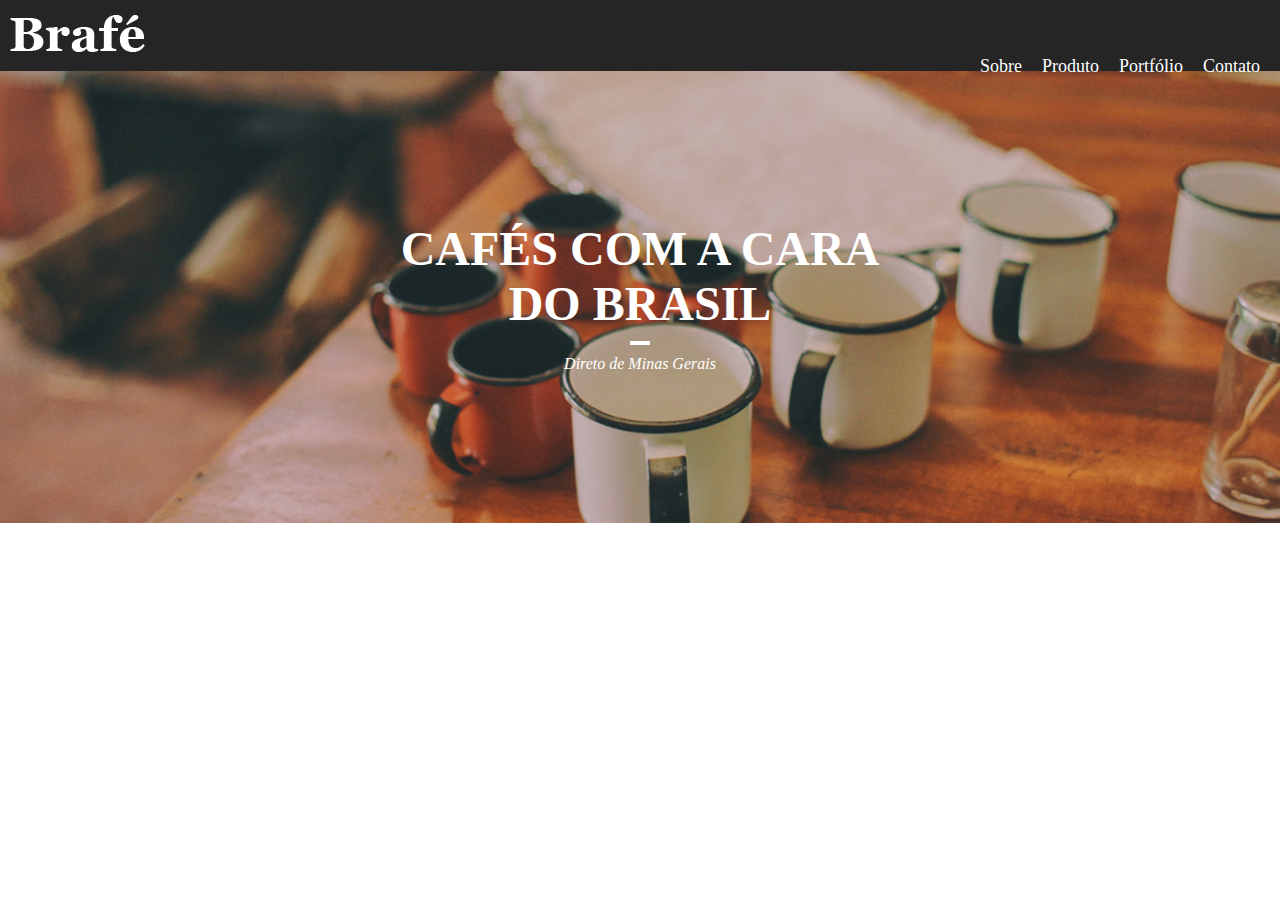
==== indexbrafe.html @ 09729a93 "Banner" ====
<!DOCTYPE html>
<html lang="Pt-BR">

<head>
    <meta charset="UTF-8">
    <meta name="viewport" content="width=device-width, initial-scale=1.0">
    <title>Bra Fé</title>
    <link rel="stylesheet" href="css/Stily.css">
</head>

<body>
    <header class="menu">
        <div class="container">
            <a href="#" class="menu-logo"><img src="img/brafe.png" alt=""></a>
            <nav class="menu-nav">
                <ul>
                    <li><a href="#">Sobre</a></li>
                    <li><a href="#">Produto</a></li>
                    <li><a href="#">Portfólio</a></li>
                    <li><a href="#">Contato</a></li>
                </ul>
            </nav>
        </div>
    </header>
<!-- Banner -->

<section class="intro">
    <h2>Cafés com a cara <br> do Brasil</h2>
    <p>Direto de Minas Gerais</p>
</section>

</body>

</html>
---- css/Stily.css ----
/*RESET*/

body, h1, h2, h3, p, ul{
padding: 0;
margin: 0;
}

body{
    font-family: Georgia, serif;
    color: #252525;
}

*{
    box-sizing: border-box;
}

.conteiner{
    display: flex;
    max-width: 960px;
    margin: 0  auto;
}

/* Menu */
.menu{
    background-color: #252525;
    padding: 15px 0;
}

.menu nav a{
    text-decoration: none;
    color: #fff;
    font-size: 1.125em;
}

.menu-nav{
    flex:1;
    margin: 0 10px;
    align-self: center;
}

.menu-logo{
    margin: 0 10px;
}

.menu nav ul{
    float: right;
    display: flex;
    list-style: none;
}

.menu-nav ul li a{
    padding: 10px;
}

/* banner */

.intro{
    background-image: url(../img/bg-intro.jpg);
    background-size: cover;
    padding: 150px 0;
    color: #fff;
    text-align: center;
}

.intro h2{
    text-transform: uppercase;
    font-size: 3em;

}

.intro p{
    font-style: italic;
    font: size 1.125em;
}

.intro h2::after{
    content: '';
    display: block;
    width: 20px;
    height: 4px;
    background-color: #fff;
    margin: 10px auto;
}
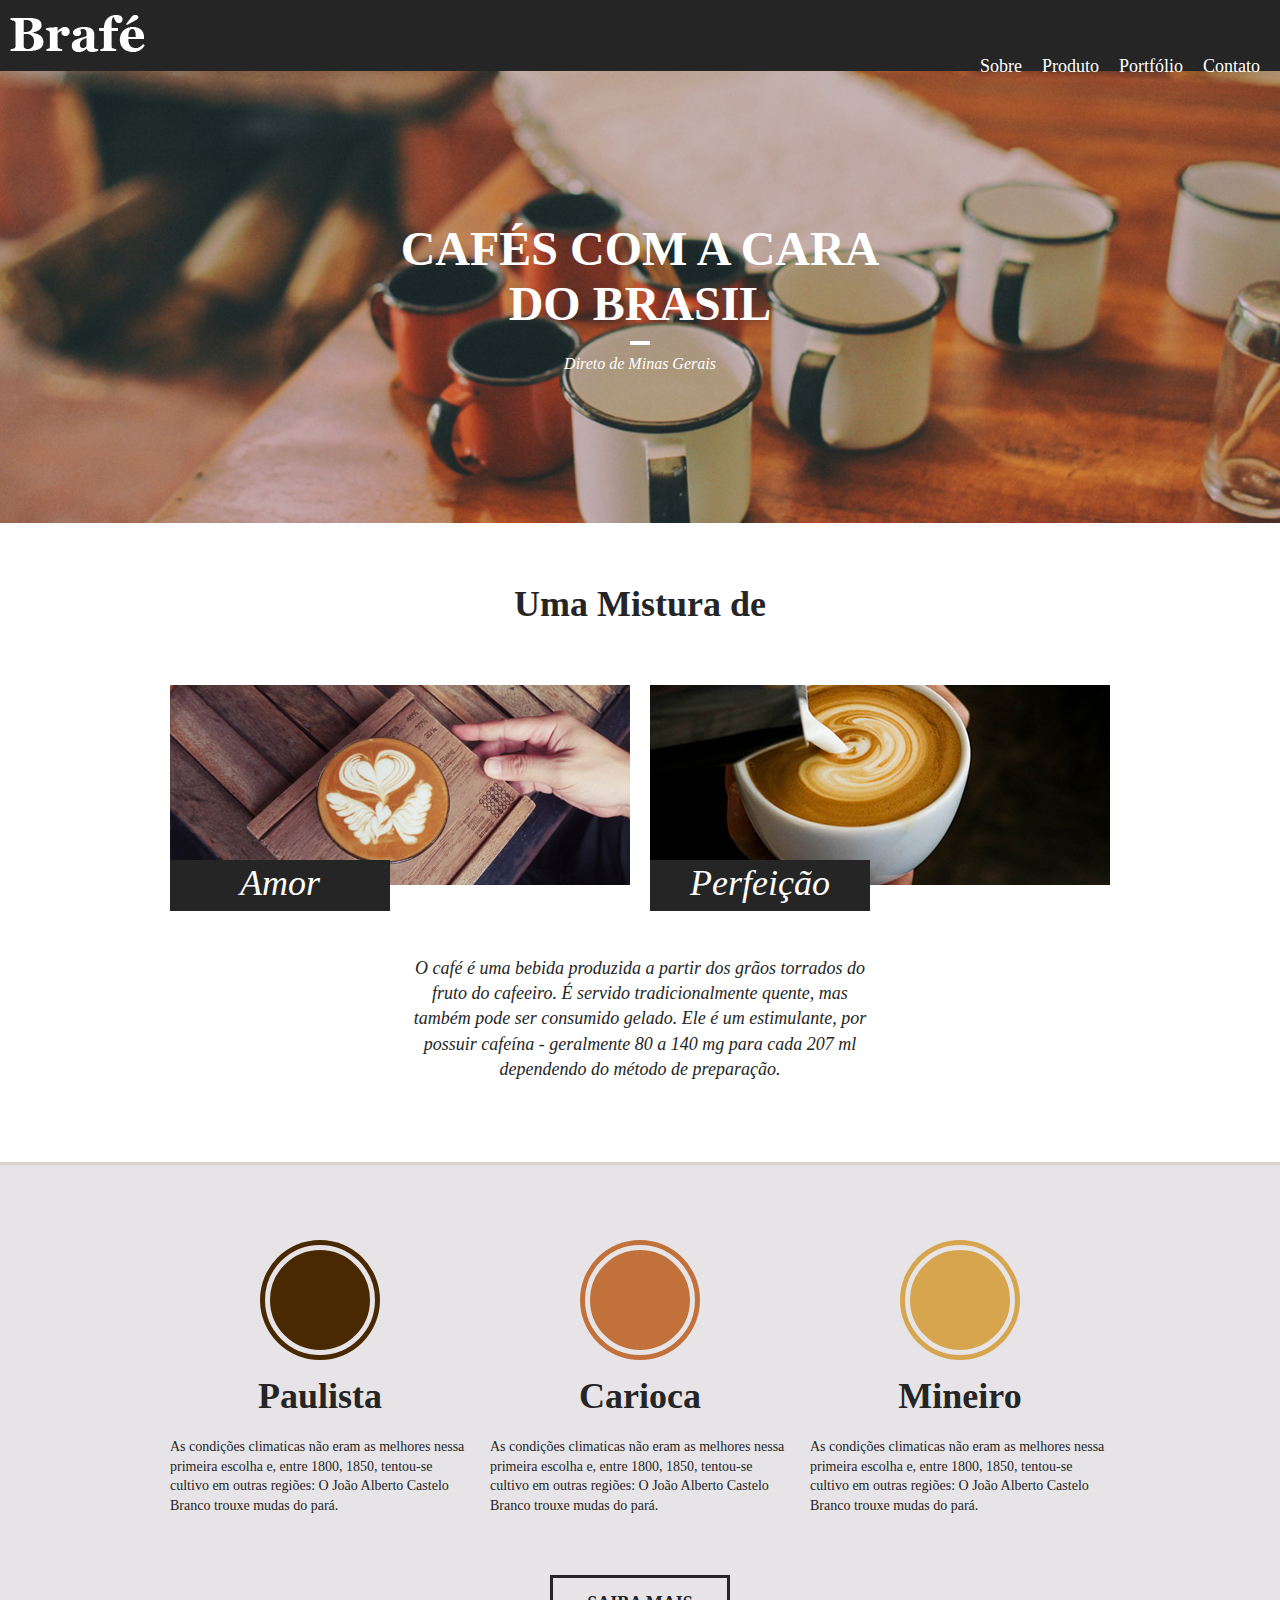
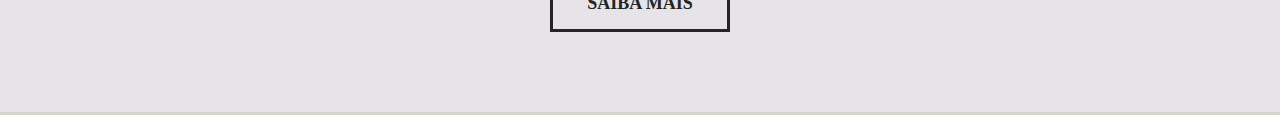
==== commit ffef83dd: "produtos" ====
--- a/indexbrafe.html
+++ b/indexbrafe.html
@@ -9,6 +9,9 @@
 </head>
 
 <body>
+
+    <!--Menu-->
+
     <header class="menu">
         <div class="container">
             <a href="#" class="menu-logo"><img src="img/brafe.png" alt=""></a>
@@ -22,6 +25,7 @@
             </nav>
         </div>
     </header>
+
 <!-- Banner -->
 
 <section class="intro">
@@ -29,6 +33,48 @@
     <p>Direto de Minas Gerais</p>
 </section>
 
+    <!--Sobre-->
+
+    <section class="sobre">
+        <h2>Uma Mistura de </h2>
+        <div class="conteiner">
+            <div class="sobre-item">
+                <img src="img/cafe-1.jpg" >
+                <h3>Amor</h3>
+            </div>
+            <div class="sobre-item">
+                <img src="img/cafe-2.jpg" >
+                <h3>Perfeição</h3>
+            </div>
+        </div>
+        
+        <p>O café é uma bebida produzida a partir dos grãos torrados do fruto do cafeeiro. É servido tradicionalmente
+            quente, mas também pode ser consumido gelado. Ele é um estimulante, por possuir cafeína - geralmente 80 a
+            140 mg para cada 207 ml dependendo do método de preparação.</p>
+    </section>
+    
+    <!--Produtos-->
+
+    <section class="produtos">
+        <div class="conteiner">
+            <div class="produtos-item">
+                <h2 class="produtos-paulista">Paulista</h2>
+                <p>As condições climaticas não eram as melhores nessa primeira escolha e, entre 1800, 1850, tentou-se
+                    cultivo em outras regiões: O João Alberto Castelo Branco trouxe mudas do pará.</p>
+            </div>
+            <div class="produtos-item">
+                <h2 class="produtos-carioca">Carioca</h2>
+                <p>As condições climaticas não eram as melhores nessa primeira escolha e, entre 1800, 1850, tentou-se
+                    cultivo em outras regiões: O João Alberto Castelo Branco trouxe mudas do pará.</p>
+            </div>
+            <div class="produtos-item">
+                <h2 class="produtos-mineiro">Mineiro</h2>
+                <p>As condições climaticas não eram as melhores nessa primeira escolha e, entre 1800, 1850, tentou-se
+                    cultivo em outras regiões: O João Alberto Castelo Branco trouxe mudas do pará.</p>
+            </div>
+        </div>
+        <a href="#" class="produtos-btn">Saiba Mais</a>
+    </section>
 </body>
 
 </html>--- a/css/Stily.css
+++ b/css/Stily.css
@@ -21,6 +21,7 @@
 }
 
 /* Menu */
+
 .menu{
     background-color: #252525;
     padding: 15px 0;
@@ -81,3 +82,110 @@
     background-color: #fff;
     margin: 10px auto;
 }
+
+/*Sobre*/
+
+.sobre{
+    padding: 60px 0;
+
+}
+
+.sobre h2{
+    font-size: 2.25em;
+    text-align: center;
+    margin-bottom: 60px;
+}
+
+.sobre-item{
+    margin: 0 10px;
+}
+
+.sobre-item img{
+    display: block;
+    max-width: 100%;
+}
+
+.sobre-item h3{
+    font-size: 2.25em;
+    background-color: #252525;
+    color: #fff;
+    font-style: italic;
+    text-align: center;
+    width: 220px;
+    padding: 5px 0 10px 0;
+    line-height: 1em;
+    font-weight: normal;
+    position: relative;
+    top: -25px;
+}
+
+.sobre > p{
+    font-size: 1.125em;
+    line-height: 1.4em;
+    font-style: italic;
+    margin: 20px auto;
+    max-width: 460px;
+    text-align: center;
+}
+
+/*Produto*/
+
+.produtos{
+    background-color: #e7e4e8;
+    border-top: 3px solid #d6d3c8;
+    border-bottom: 3px solid #d6d3c8;
+    padding: 60px 0;
+}
+
+.produtos-item{
+    flex: 1;
+    margin: 0 10px 40px 10px;
+}
+
+.produtos-item h2{
+    font-size: 2.25em;
+    text-align: center;
+    margin-bottom: 20px;
+}
+
+.produtos-item h2::before{
+    content: '';
+    display: block;
+    width: 100px;
+    height: 100px;
+    border-radius: 50%;
+    background-color: currentColor;
+    border: 5px solid #e7e4e8;
+    box-shadow: 0 0 0 5px currentColor;
+    margin: 20px auto;
+}
+
+h2.produtos-paulista::before{
+    color: #492901;
+}
+
+h2.produtos-carioca::before{
+    color: #c17139;
+}
+
+h2.produtos-mineiro::before{
+    color: #d7a54d;
+}
+.produtos-item p{
+    font-size: 0.875em;
+    line-height: 1.4em;
+}
+
+.produtos-btn{
+    border: 3px solid #252525;
+    color: #252525;
+    text-decoration: none;
+    text-align: center;
+    font-size: 1.125em;
+    font-weight: bold;
+    text-transform: uppercase;
+    display: block;
+    width: 180px;
+    padding: 15px 0;
+    margin: 20px auto;
+}